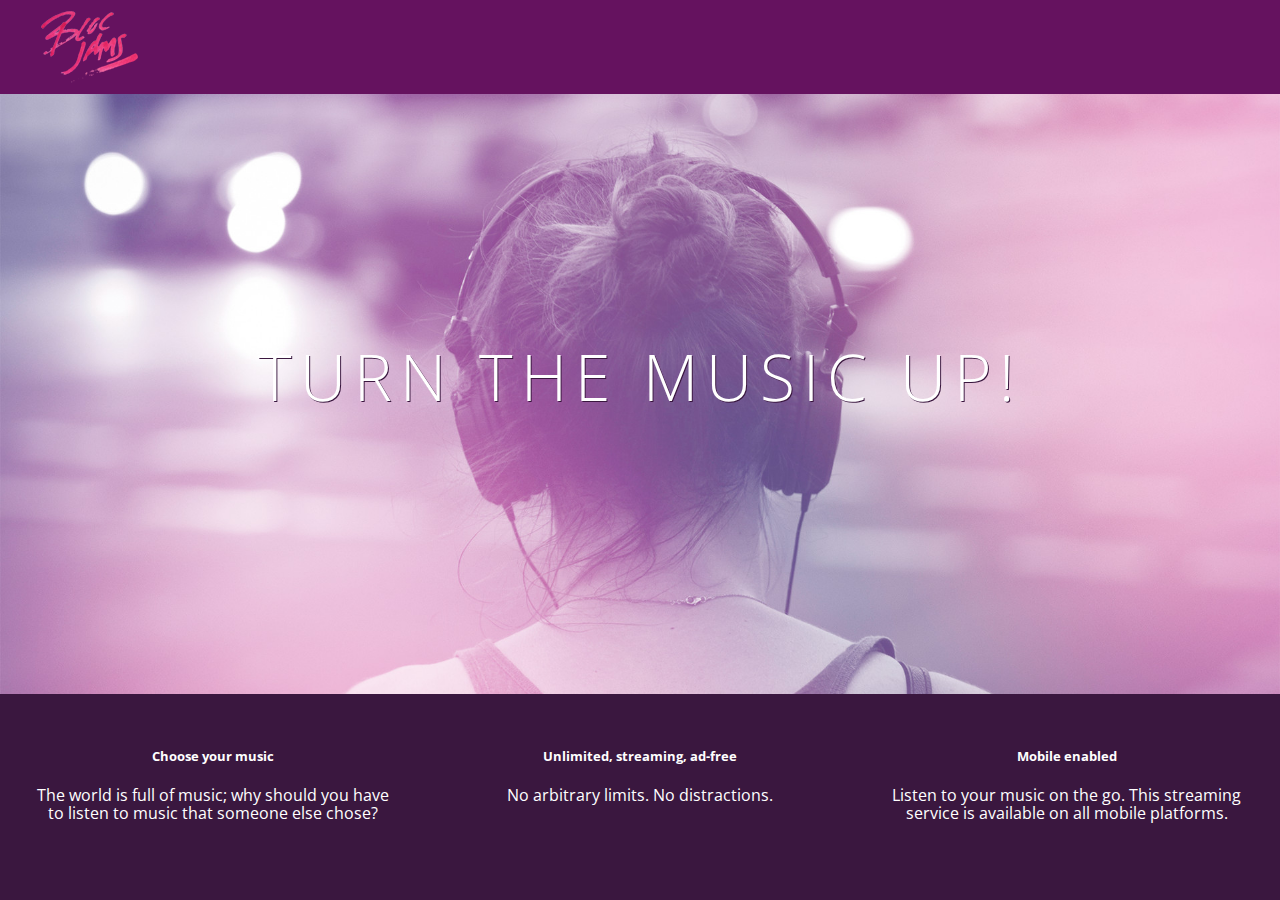
==== index.html @ 8e13c411 "Assignment-3-CSSstyles Completed" ====
<!DOCTYPE html>
 <html>
     <head>
        <title> Bloc Jams</title>
            <link rel="stylesheet" type="text/css" href="http://fonts.googleapis.com/css?family=Open+Sans:400,800,600,700,300">
            <link rel="stylesheet" type="text/css" href="http://code.ionicframework.com/ionicons/2.0.1/css/ionicons.min.css">
            <link rel="stylesheet" type="text/css" href="styles/normalize.css">
            <link rel="stylesheet" type="text/css" href="styles/main.css">
     </head>
     <body  class="landing">
         <nav class="navbar"><!--navigation bar-->
             <img src="assets/images/bloc_jams_logo.png" alt="bloc jams logo" class="logo">
         </nav>
         <section class="hero-content"><!--hero content-->
            
             <h1 class="hero-title"> Turn the music up!</h1>
         </section>
         <section class="selling-points"> <!-- selling points -->
             <div class="point">
                 <span class="ion-music-note"></span>
                 <h5 class="point-title">Choose your music</h5>
                 <p class="point-description">The world is full of music; why should you have to listen to music that someone else chose?</p>
             </div>
             <div class="point">
                 <span class="ion-radio-waves"></span>
                 <h5 class="point-title">Unlimited, streaming, ad-free</h5>
                 <p class="point-description">No arbitrary limits. No distractions.</p>
             </div>
             <div class="point">
                 <span class="ion-iphone"></span>
                 <h5 class="point-title">Mobile enabled</h5>
                 <p class="point-description">Listen to your music on the go. This streaming service is available on all mobile platforms.</p>
             </div>
             
         </section>
     </body>
 </html>
---- styles/main.css ----
html {
     height: 100%; /* makes sure our HTML takes up 100% of the browser window */
     font-size: 100%;
 }
 
 body {
     font-family: 'Open Sans'; /* sets our font to the "Open Sans" typeface */
     color: white;             /* sets the text color to white */
     min-height: 100%;         /* says the height of the body must be, at minimum, 100% of the window */
 }
 
 body.landing {
     background-color: rgb(58,23,63); /* sets the background color to an RGB value (see below) */
 }

 .navbar {
     padding: 0.5rem;
     background-color: rgb(101,18,95);
 }
 
 .navbar .logo {
     position: relative; /* positioning will be explained in a resource */
     left: 2rem;
 }
.hero-content {
     position: relative; /* positioning will be explained in a resource */
     min-height: 600px;  /* hero content element must be _at least_ 600 pixels */
     background-image: url(../assets/images/bloc_jams_bg.jpg);
     background-repeat: no-repeat;
     background-position: center center;
     background-size: cover;
 }
.hero-content .hero-title {
     position: absolute;             /* positioning will be explained in a resource */
     top: 40%;                       /* positioning will be explained in a resource */
     -webkit-transform: translateY(-50%);
     -moz-transform: translateY(-50%);
     -ms-transform: translateY(-50%);
     transform: translateY(-50%);
     width: 100%;                    /* makes sure the title inhabits the full width of its container */
     text-align: center;             /* aligns text in the horizontal center of the element */
     font-size: 4rem;                /* specifies the size of the font in root em units */
     font-weight: 300;               /* makes the font thinner or lighter weight */
     text-transform: uppercase;      /* transforms the text to be all uppercase lettering */
     letter-spacing: 0.5rem;         /* puts 0.5 root ems worth of space between each letter */
     text-shadow: 1px 1px 0px rgb(58,23,63); /* creates a shadow underneath the text for readability over the image */
 }
.selling-points {
     position: relative;
     display: table;
     width: 100%;
     -webkit-box-sizing: border-box;
     -moz-box-sizing: border-box;
     box-sizing: border-box; /* we'll explain this in a resource */
 }
 
 .point {
     display: table-cell;
     position: relative;
     width: 33.3%;
     padding: 2rem;
     text-align: center;
 }
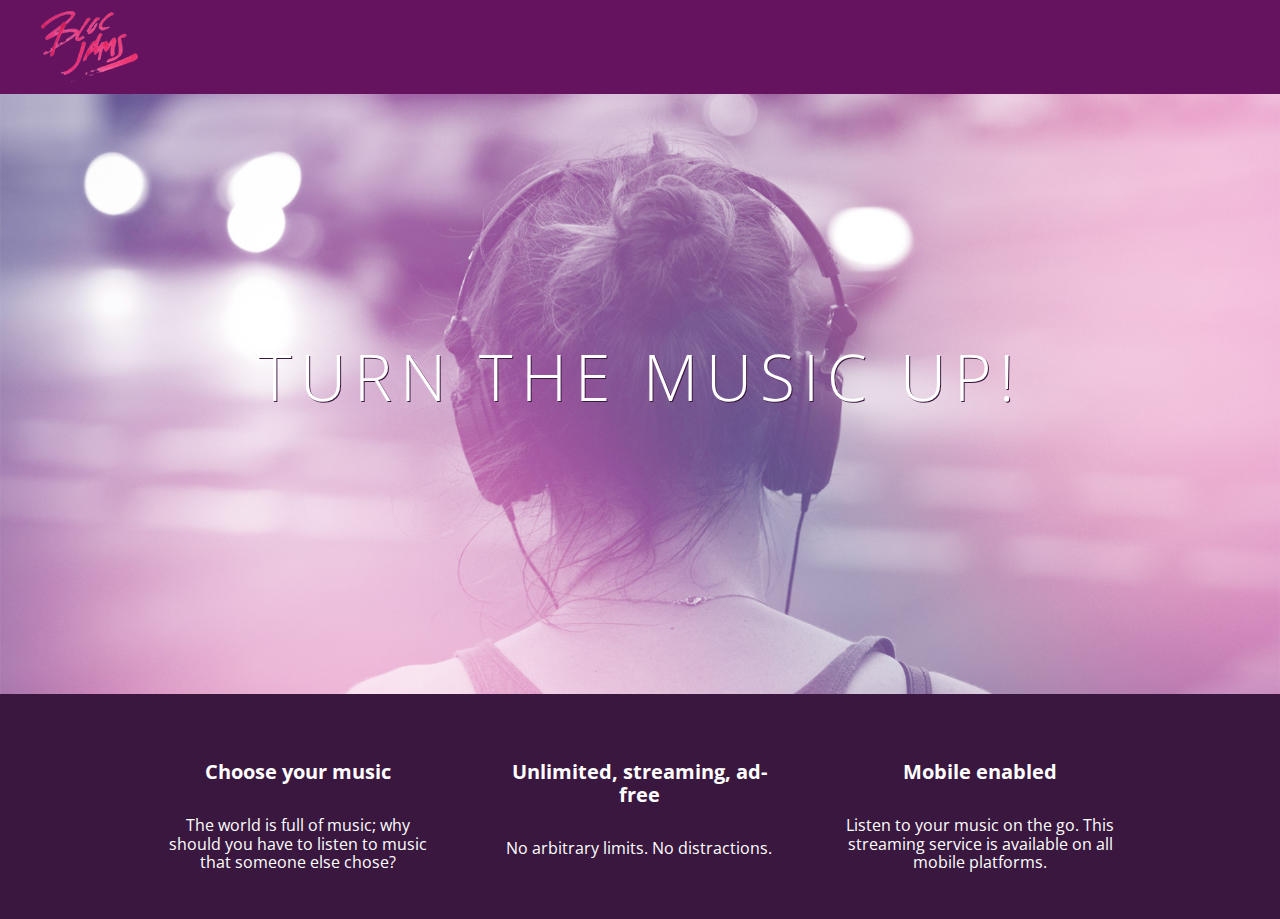
==== commit 2dc42963: "assignment-css-response-completed" ====
--- a/index.html
+++ b/index.html
@@ -1,11 +1,13 @@
 <!DOCTYPE html>
  <html>
      <head>
-        <title> Bloc Jams</title>
+         <title> Bloc Jams</title>
+            <meta name="viewport" content="width=device-width, initial-scale=1">
             <link rel="stylesheet" type="text/css" href="http://fonts.googleapis.com/css?family=Open+Sans:400,800,600,700,300">
             <link rel="stylesheet" type="text/css" href="http://code.ionicframework.com/ionicons/2.0.1/css/ionicons.min.css">
             <link rel="stylesheet" type="text/css" href="styles/normalize.css">
             <link rel="stylesheet" type="text/css" href="styles/main.css">
+            <link rel="stylesheet" type="text/css" href="styles/landing.css">
      </head>
      <body  class="landing">
          <nav class="navbar"><!--navigation bar-->
@@ -15,18 +17,18 @@
             
              <h1 class="hero-title"> Turn the music up!</h1>
          </section>
-         <section class="selling-points"> <!-- selling points -->
-             <div class="point">
+         <section class="selling-points container"> <!-- selling points -->
+             <div class="point column third">
                  <span class="ion-music-note"></span>
                  <h5 class="point-title">Choose your music</h5>
                  <p class="point-description">The world is full of music; why should you have to listen to music that someone else chose?</p>
              </div>
-             <div class="point">
+             <div class="point column third">
                  <span class="ion-radio-waves"></span>
                  <h5 class="point-title">Unlimited, streaming, ad-free</h5>
                  <p class="point-description">No arbitrary limits. No distractions.</p>
              </div>
-             <div class="point">
+             <div class="point column third">
                  <span class="ion-iphone"></span>
                  <h5 class="point-title">Mobile enabled</h5>
                  <p class="point-description">Listen to your music on the go. This streaming service is available on all mobile platforms.</p>
--- a/styles/main.css
+++ b/styles/main.css
@@ -1,3 +1,37 @@
+ *, *::before, *::after {
+     -moz-box-sizing: border-box;
+     -webkit-box-sizing: border-box;
+     box-sizing: border-box;
+ }
+
+.container {
+     margin: 0 auto;
+     max-width: 64rem;
+ }
+
+ /* Medium screens (640px) */
+ @media (min-width: 640px) {
+     html { font-size: 112%; }
+     
+        .column {
+         float: left;
+         padding-left: 1rem;
+         padding-right: 1rem;
+     }
+     
+     .column.full { width: 100%; }
+     .column.two-thirds { width: 66.7%; }
+     .column.half { width: 50%; }
+     .column.third { width: 33.3%; }
+     .column.fourth { width: 25%; }
+     .column.flow-opposite { float: right; } 
+ }
+
+ /* Large screens (1024px) */
+ @media (min-width: 1024px) {
+     html { font-size: 120%; }
+ }
+
 html {
      height: 100%; /* makes sure our HTML takes up 100% of the browser window */
      font-size: 100%;
@@ -22,42 +56,3 @@
      position: relative; /* positioning will be explained in a resource */
      left: 2rem;
  }
-.hero-content {
-     position: relative; /* positioning will be explained in a resource */
-     min-height: 600px;  /* hero content element must be _at least_ 600 pixels */
-     background-image: url(../assets/images/bloc_jams_bg.jpg);
-     background-repeat: no-repeat;
-     background-position: center center;
-     background-size: cover;
- }
-.hero-content .hero-title {
-     position: absolute;             /* positioning will be explained in a resource */
-     top: 40%;                       /* positioning will be explained in a resource */
-     -webkit-transform: translateY(-50%);
-     -moz-transform: translateY(-50%);
-     -ms-transform: translateY(-50%);
-     transform: translateY(-50%);
-     width: 100%;                    /* makes sure the title inhabits the full width of its container */
-     text-align: center;             /* aligns text in the horizontal center of the element */
-     font-size: 4rem;                /* specifies the size of the font in root em units */
-     font-weight: 300;               /* makes the font thinner or lighter weight */
-     text-transform: uppercase;      /* transforms the text to be all uppercase lettering */
-     letter-spacing: 0.5rem;         /* puts 0.5 root ems worth of space between each letter */
-     text-shadow: 1px 1px 0px rgb(58,23,63); /* creates a shadow underneath the text for readability over the image */
- }
-.selling-points {
-     position: relative;
-     display: table;
-     width: 100%;
-     -webkit-box-sizing: border-box;
-     -moz-box-sizing: border-box;
-     box-sizing: border-box; /* we'll explain this in a resource */
- }
- 
- .point {
-     display: table-cell;
-     position: relative;
-     width: 33.3%;
-     padding: 2rem;
-     text-align: center;
- }--- a/styles/landing.css
+++ b/styles/landing.css
@@ -0,0 +1,48 @@
+ body.landing {
+     background-color: rgb(58,23,63);
+ }
+ 
+ .hero-content {
+     position: relative;
+     min-height: 600px;
+     background-image: url(../assets/images/bloc_jams_bg.jpg);
+     background-repeat: no-repeat;
+     background-position: center center;
+     background-size: cover;
+ }
+ 
+ .hero-content .hero-title {
+     position: absolute;
+     top: 40%;
+     -webkit-transform: translateY(-50%);
+     -moz-transform: translateY(-50%);
+     transform: translateY(-50%);
+     width: 100%;
+     text-align: center;
+     font-size: 4rem;
+     font-weight: 300;
+     text-transform: uppercase;
+     letter-spacing: 0.5rem;
+     text-shadow: 1px 1px 0px rgb(58,23,63);
+ }
+ 
+ .selling-points {
+     position: relative;
+ }
+ 
+ .point {
+     position: relative;
+     padding: 2rem;
+     text-align: center;
+ }
+ 
+ .point .point-title {
+     font-size: 1.25rem;
+ }
+ 
+ .ion-music-note,
+ .ion-radio-waves,
+ .ion-iphone {
+     color: rgb(233,50,117);
+     font-size: 5rem;
+ }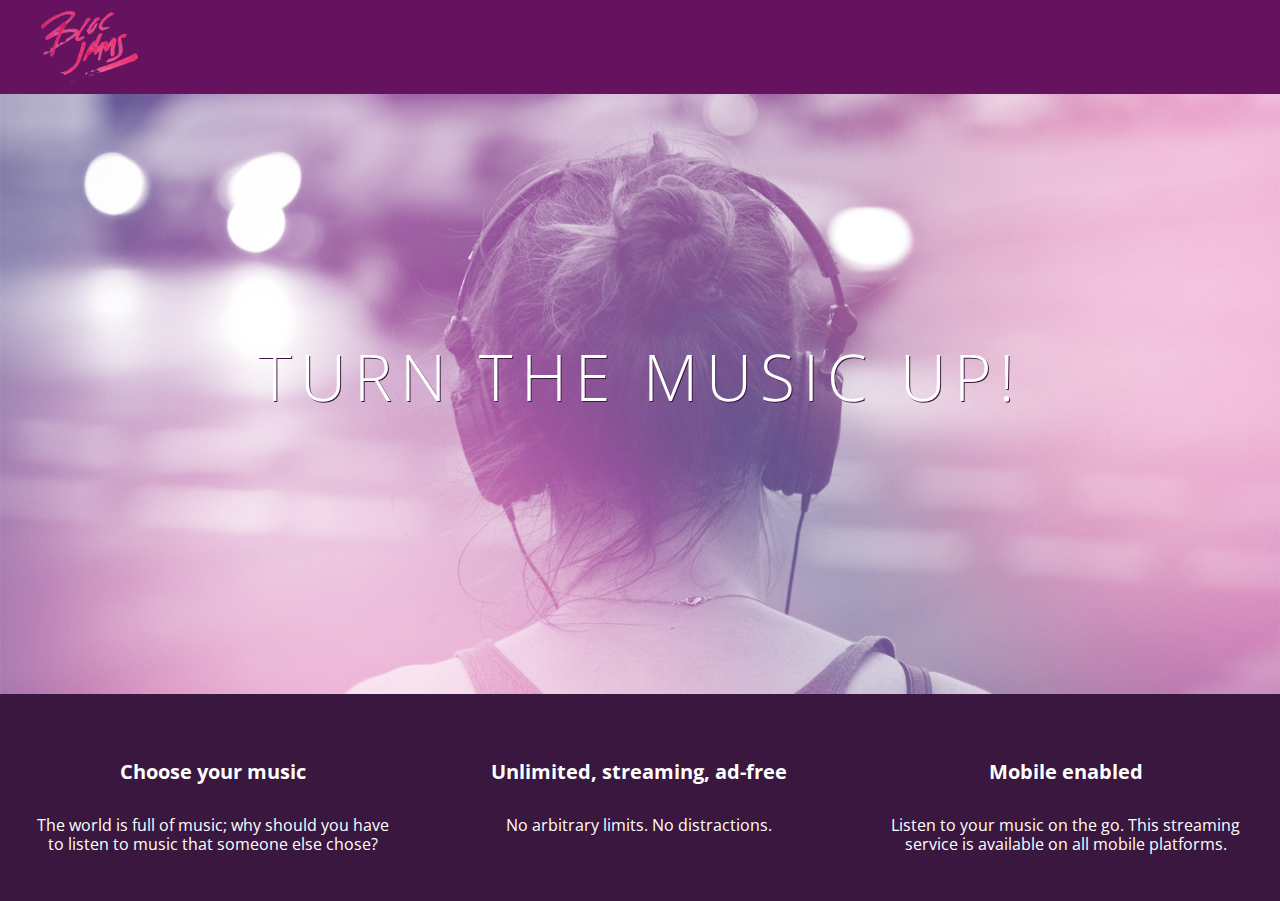
==== commit 039ce0f5: "assignment-4-clearfix completed" ====
--- a/index.html
+++ b/index.html
@@ -17,7 +17,7 @@
             
              <h1 class="hero-title"> Turn the music up!</h1>
          </section>
-         <section class="selling-points container"> <!-- selling points -->
+         <section class="selling-points container, clearfix"> <!-- selling points -->
              <div class="point column third">
                  <span class="ion-music-note"></span>
                  <h5 class="point-title">Choose your music</h5>
--- a/styles/main.css
+++ b/styles/main.css
@@ -56,3 +56,13 @@
      position: relative; /* positioning will be explained in a resource */
      left: 2rem;
  }
+
+.clearfix::before,
+.clearfix::after {
+   content: " ";
+   display: table;
+}
+
+.clearfix::after {
+   clear: both;
+}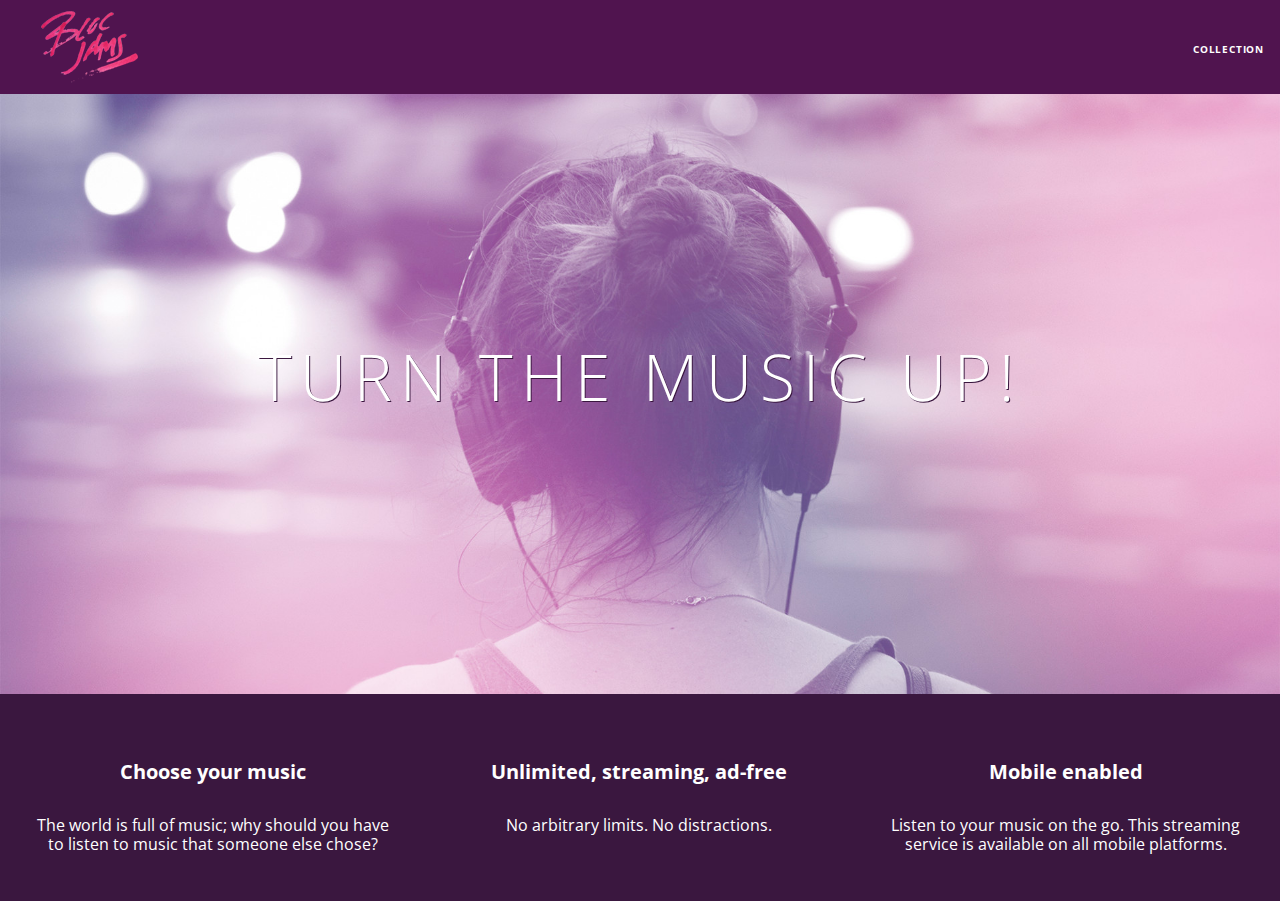
==== commit 20a9bd4a: "Checkpoint-5-collect-completed" ====
--- a/index.html
+++ b/index.html
@@ -10,8 +10,13 @@
             <link rel="stylesheet" type="text/css" href="styles/landing.css">
      </head>
      <body  class="landing">
-         <nav class="navbar"><!--navigation bar-->
-             <img src="assets/images/bloc_jams_logo.png" alt="bloc jams logo" class="logo">
+         <nav class="navbar"><!--navigation bar-->           
+         <a href="index.html" class="logo">
+             <img src="assets/images/bloc_jams_logo.png" alt="bloc jams logo">
+         </a>
+         <div class="links-container">
+             <a href="collection.html" class="navbar-link">collection</a>
+         </div>
          </nav>
          <section class="hero-content"><!--hero content-->
             
--- a/styles/main.css
+++ b/styles/main.css
@@ -48,8 +48,55 @@
  }
 
  .navbar {
+     position: relative;
      padding: 0.5rem;
-     background-color: rgb(101,18,95);
+     background-color: rgba(101,18,95,0.5);
+     z-index: 1;
+     
+       background-color: rgba(101,18,95,0.5);
+     /* #2 */
+     z-index: 1;
+ }
+
+ .navbar .logo {
+     position: relative;
+     left: 2rem;
+     cursor: pointer;  /* produces the finger-pointer icon when you hover over the logo */
+ }
+ 
+ .navbar .links-container {
+     display: table;
+     position: absolute;
+     top: 0;
+     right: 0;
+     height: 100px;
+     color: white;
+     /* #3 */
+     text-decoration: none;
+ }
+ 
+ .links-container .navbar-link {
+     display: table-cell;
+     position: relative;
+     height: 100%;
+     padding-left: 1rem;
+     padding-right: 1rem;
+     /* #4 */
+     vertical-align: middle;
+     color: white;
+     font-size: 0.625rem;
+     letter-spacing: 0.05rem;
+     font-weight: 700;
+     text-transform: uppercase;
+     /* #3 */
+     text-decoration: none;
+     cursor: pointer;
+ }
+ 
+   /* #5 */
+ .links-container .navbar-link:hover {
+     color: rgb(233,50,117);
+ }
  }
  
  .navbar .logo {
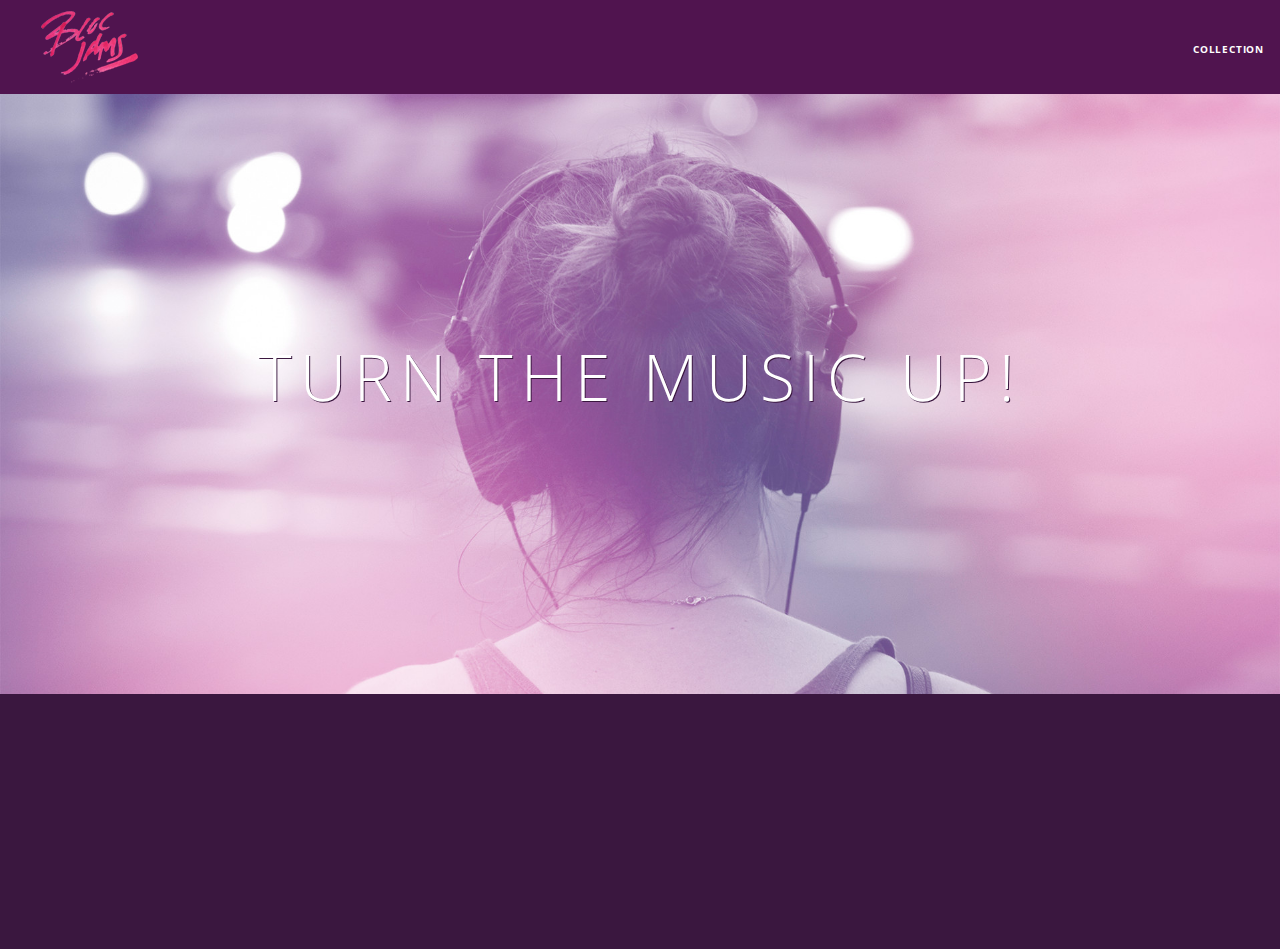
==== commit 4a88ea57: "Checkpoint 8 Animate Complete" ====
--- a/index.html
+++ b/index.html
@@ -40,5 +40,6 @@
              </div>
              
          </section>
+         <script src="scripts/landing.js"> </script>            
      </body>
  </html>--- a/styles/main.css
+++ b/styles/main.css
@@ -7,6 +7,10 @@
 .container {
      margin: 0 auto;
      max-width: 64rem;
+ }
+
+.container.narrow {
+     max-width: 56rem;
  }
 
  /* Medium screens (640px) */
--- a/styles/landing.css
+++ b/styles/landing.css
@@ -34,6 +34,16 @@
      position: relative;
      padding: 2rem;
      text-align: center;
+      opacity: 0;
+     -webkit-transform: scaleX(0.9) translateY(3rem);
+     -moz-transform: scaleX(0.9) translateY(3rem);
+     transform: scaleX(0.9) translateY(3rem);
+     -webkit-transition: all 0.25s ease-in-out;
+     -moz-transition: all 0.25s ease-in-out;
+     transition: all 0.25s ease-in-out;
+     -webkit-transition-delay: 0.2s;
+     -moz-transition-delay: 0.2s;
+     transition-delay: 0.2s;
  }
  
  .point .point-title {
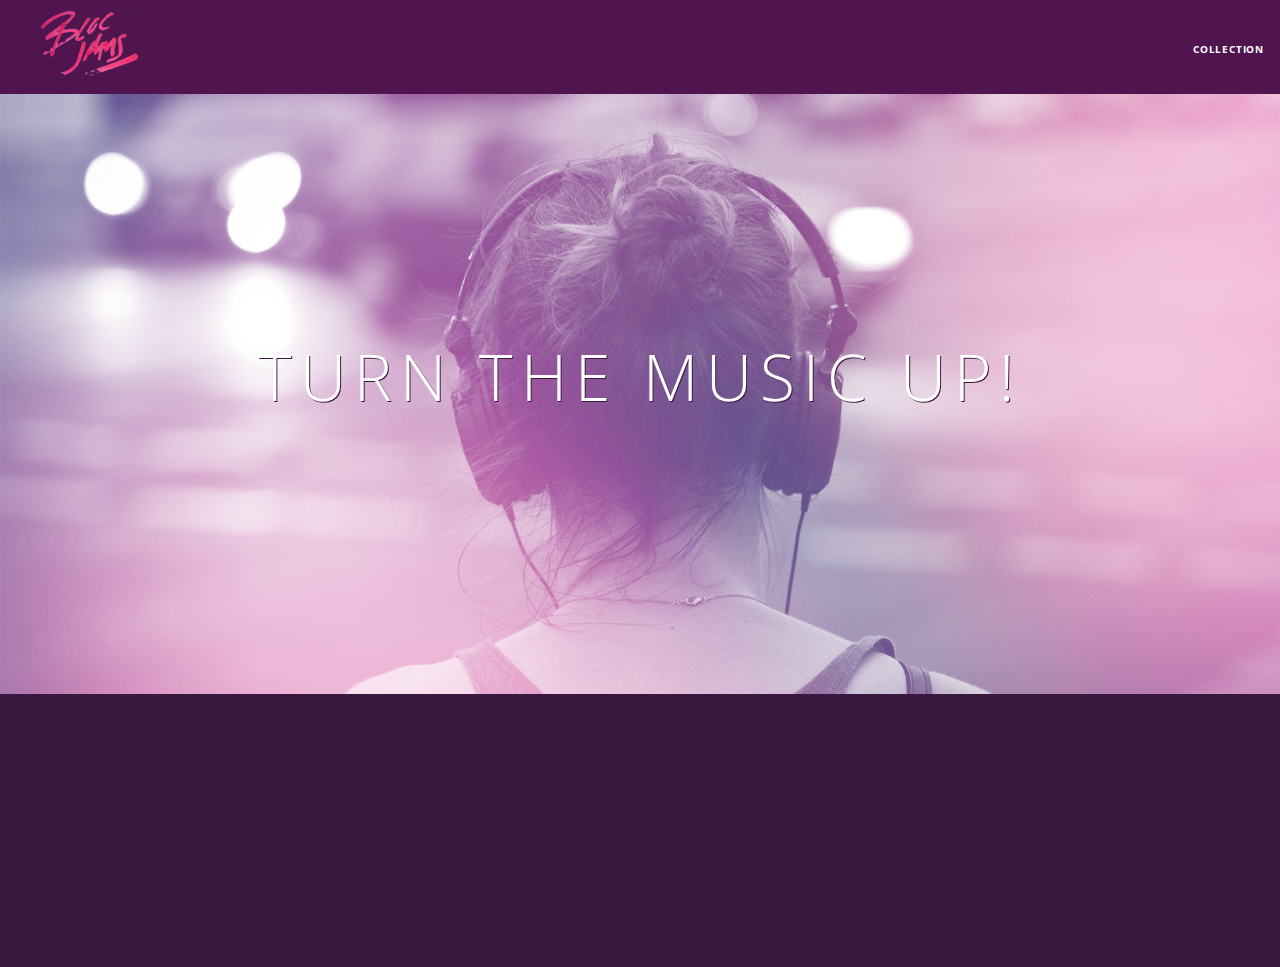
==== commit 852fadd2: "checkpoint 18 correction" ====
--- a/index.html
+++ b/index.html
@@ -22,7 +22,7 @@
             
              <h1 class="hero-title"> Turn the music up!</h1>
          </section>
-         <section class="selling-points container, clearfix"> <!-- selling points -->
+         <section class="selling-points container clearfix"> <!-- selling points -->
              <div class="point column third">
                  <span class="ion-music-note"></span>
                  <h5 class="point-title">Choose your music</h5>
@@ -40,6 +40,7 @@
              </div>
              
          </section>
+         <script src="https://code.jquery.com/jquery-2.1.3.min.js"></script>
          <script src="scripts/landing.js"> </script>            
      </body>
  </html>--- a/styles/landing.css
+++ b/styles/landing.css
@@ -34,16 +34,16 @@
      position: relative;
      padding: 2rem;
      text-align: center;
-      opacity: 0;
+     opacity: 0;
      -webkit-transform: scaleX(0.9) translateY(3rem);
      -moz-transform: scaleX(0.9) translateY(3rem);
      transform: scaleX(0.9) translateY(3rem);
-     -webkit-transition: all 0.25s ease-in-out;
-     -moz-transition: all 0.25s ease-in-out;
-     transition: all 0.25s ease-in-out;
-     -webkit-transition-delay: 0.2s;
-     -moz-transition-delay: 0.2s;
-     transition-delay: 0.2s;
+     -webkit-transition: all 2s ease-in-out;
+     -moz-transition: all 2s ease-in-out;
+     transition: all 2s ease-in-out;
+     -webkit-transition-delay: 1s;
+     -moz-transition-delay: 1s;
+     transition-delay: 1s;
  }
  
  .point .point-title {
